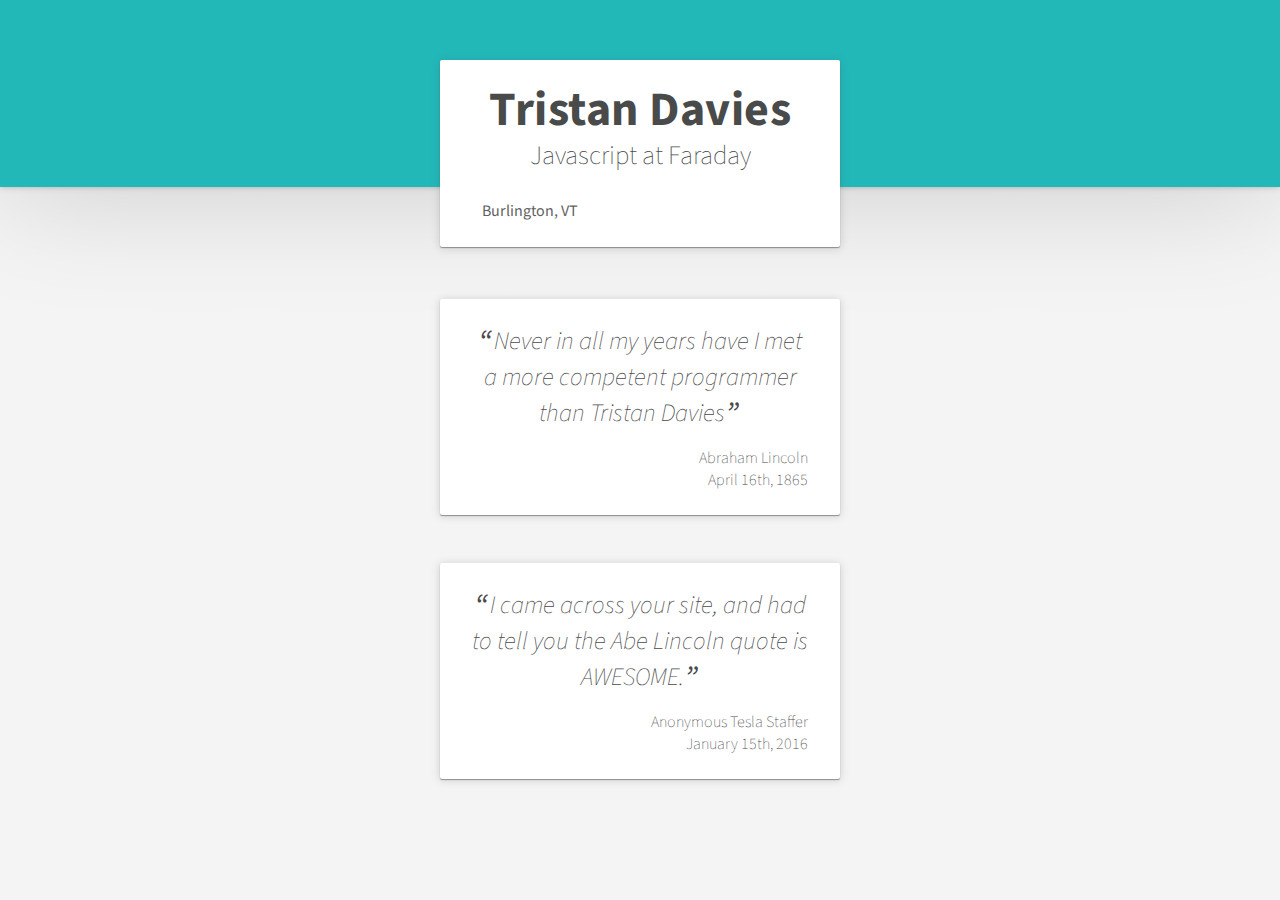
==== index.html @ 9e3d3209 "additional content" ====
<!DOCTYPE html>
<html>
<head>
  <title>Tristan Davies</title>

  <meta name="viewport" content="width=device-width, initial-scale=1">
  <meta http-equiv="content-type" content="charset=UTF8">
  <link href="https://fonts.googleapis.com/css?family=Source+Sans+Pro:300,400" rel="stylesheet" type="text/css">
  <link href="icons.css" rel="stylesheet" type="text/css">
  <link href="tristan.css" rel="stylesheet" type="text/css">
</head>
<body>

<!-- easter egg -->

<div class="background">
  <div class="card header">
    <h1>Tristan Davies</h1>
    <h2>Javascript at <a href="http://faraday.io/">Faraday</a></h2>
    <div class="links">
      <div class="left">
        <a class="icon-location" href="https://www.google.com/maps?q=Burlington,+Vt">Burlington, VT</a>
      </div>
      <div class="right">
        <a class="icon-github" href="https://github.com/devTristan"></a>
        <a class="icon-twitter" href="https://twitter.com/devTristan"></a>
        <a class="icon-email" href="mailto:site@tristan.io"></a>
      </div>
    </div>
  </div>
</div>

<div class="content">
  <div class="card">
    <blockquote cite="The Magna Carta">
      <span class="quotation-mark">“</span>Never in all my years have I met a more competent programmer than Tristan Davies<span class="quotation-mark">”</span>
    </blockquote>
    <p class="citation">Abraham Lincoln<br>April 16th, 1865</p>
  </div>
  <div class="card">
    <blockquote cite="anonymous staffer">
      <span class="quotation-mark">“</span>I came across your site, and had to tell you the Abe Lincoln quote is AWESOME.<span class="quotation-mark">”</span>
    </blockquote>
    <p class="citation">Anonymous Tesla Staffer<br>January 15th, 2016</p>
  </div>
</div>

</body>
</html>
---- icons.css ----
@font-face {
	font-family: 'icomoon';
	src:url('fonts/icomoon.eot?k8ac80');
	src:url('fonts/icomoon.eot?#iefixk8ac80') format('embedded-opentype'),
		url('fonts/icomoon.ttf?k8ac80') format('truetype'),
		url('fonts/icomoon.woff?k8ac80') format('woff'),
		url('fonts/icomoon.svg?k8ac80#icomoon') format('svg');
	font-weight: normal;
	font-style: normal;
}

[class^="icon-"]:before, [class*=" icon-"]:before {
	font-family: 'icomoon';
	speak: none;
	font-style: normal;
	font-weight: normal;
	font-variant: normal;
	text-transform: none;
	line-height: 1;

	/* Better Font Rendering =========== */
	-webkit-font-smoothing: antialiased;
	-moz-osx-font-smoothing: grayscale;
}

.icon-email:before {
	content: "\e600";
}
.icon-github:before {
	content: "\e601";
}
.icon-location:before {
	content: "\e602";
}
.icon-twitter:before {
	content: "\e603";
}
---- tristan.css ----
html, body {
  height: 100%;
}

body {
  font-family: "Source Sans Pro", sans-serif;
  background: #f4f4f5;
  color: #494a4a;
  margin: 0;
}

a {
  text-decoration: none;
  color: inherit;
  transition: color 0.08s;
}

a:hover {
  color: #ec4e51;
}

h1 {
  font-size: 3em;
  font-weight: bold;
  letter-spacing: 0.5px;
  margin: 0;
  line-height: 1.1em;
}

h2 {
  font-size: 1.666em;
  font-weight: lighter;
  margin: 0;
}

.background {
  background: #23b8b8;
  box-shadow: 0 0 128px rgba(0,0,0,0.17), 0 0 6px rgba(0,0,0,0.23);
  display: flex;
  flex-direction: column;
  align-items: stretch;
  margin-bottom: 64px;
  padding: 0 16px;
  width: 100%;
  box-sizing: border-box;
}

.content {
  padding: 48px 16px 0;
}

.content .card {
  margin-bottom: 48px;
}

.card {
  display: block;
  padding: 24px 32px;
  border-radius: 2px;

  width: 100%;
  max-width: 400px;
  box-sizing: border-box;
  margin: auto;
  background: #fff;
  box-shadow: 0 1px 9px rgba(73, 74, 74, 0.23), 0 1px 1px rgba(73, 74, 74, 0.54);
}
.card.wide {
  max-width: 512px;
}
.card.header {
  flex-shrink: 0;
  position: relative;
  bottom: -60px;
}

.card.header h1,
.card.header h2 {
  text-align: center;
}

.card.header .links {
  margin-top: 24px;
  display: flex;
  line-height: 24px;
}
.card.header .links .left {
  flex-grow: 1;
}
.card.header .links .left,
.card.header .links .right {
  flex-shrink: 0;
}
.card.header .links a {
  opacity: 0.87;
  padding-left: 6px;
  line-height: 24px;
}
.card.header .links a:before {
  font-size: 24px;
  vertical-align: top;
  margin-right: 4px;
}

blockquote {
  margin: 0;
  position: relative;
  padding: 0;
  font-style: italic;
  font-size: 25px;
  font-weight: lighter;
  text-align: center;
}
.quotation-mark {
  font-weight: normal;
  font-size: 1.3em;
  line-height: 0px;
  vertical-align: middle;
  letter-spacing: 3px;
}

.citation {
  text-align: right;
  margin: 1em 0 0;
  font-weight: lighter;
}

@media screen and (max-width: 720px) {
  .card {
    font-size: 0.8em;
  }
  .card h1 {
    line-height: 1;
  }
  .card.header .links a {
    font-size: 0;
  }
}
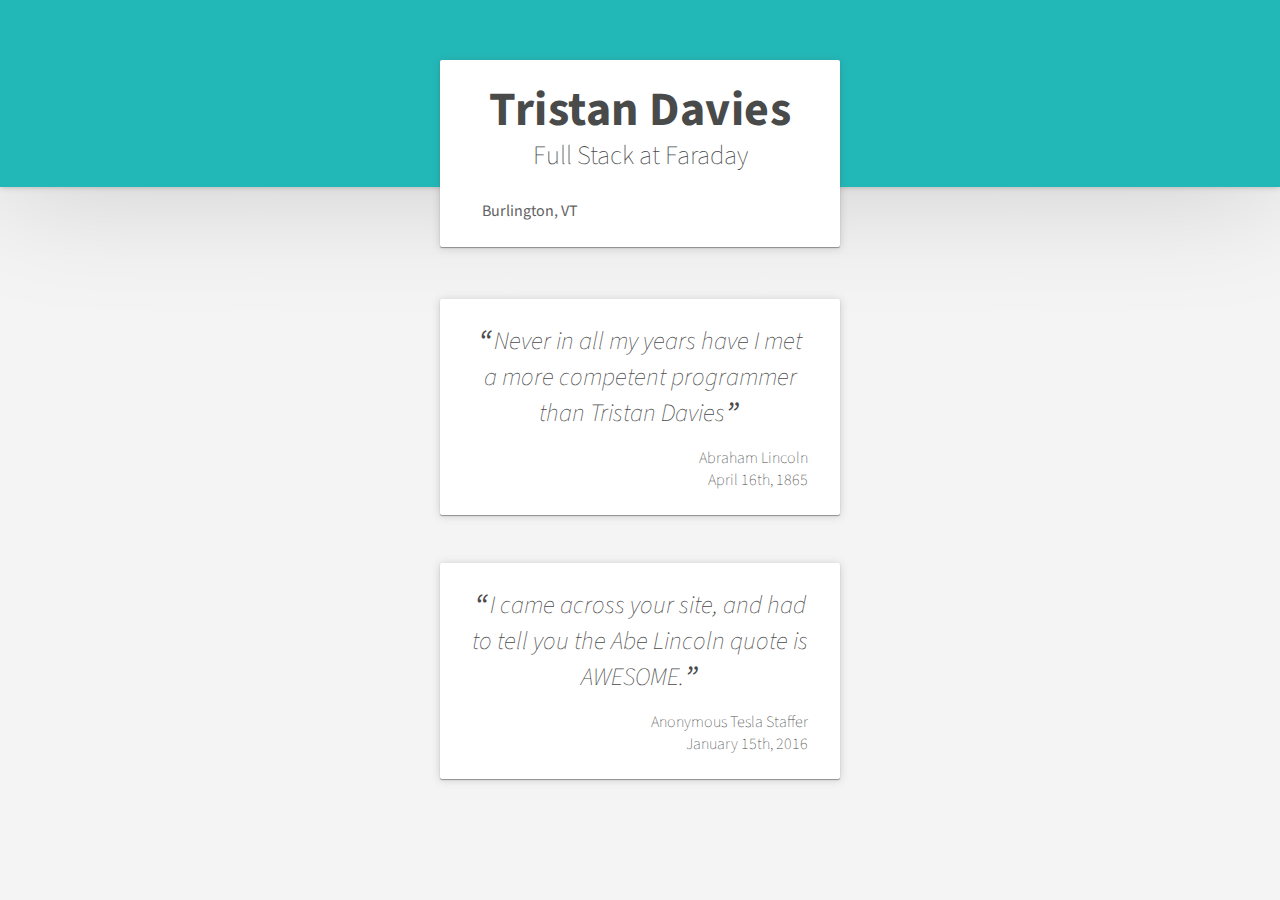
==== commit 073efecf: "what do you even do, Tristan?" ====
--- a/index.html
+++ b/index.html
@@ -16,7 +16,7 @@
 <div class="background">
   <div class="card header">
     <h1>Tristan Davies</h1>
-    <h2>Javascript at <a href="http://faraday.io/">Faraday</a></h2>
+    <h2>Full Stack at <a href="http://faraday.io/">Faraday</a></h2>
     <div class="links">
       <div class="left">
         <a class="icon-location" href="https://www.google.com/maps?q=Burlington,+Vt">Burlington, VT</a>
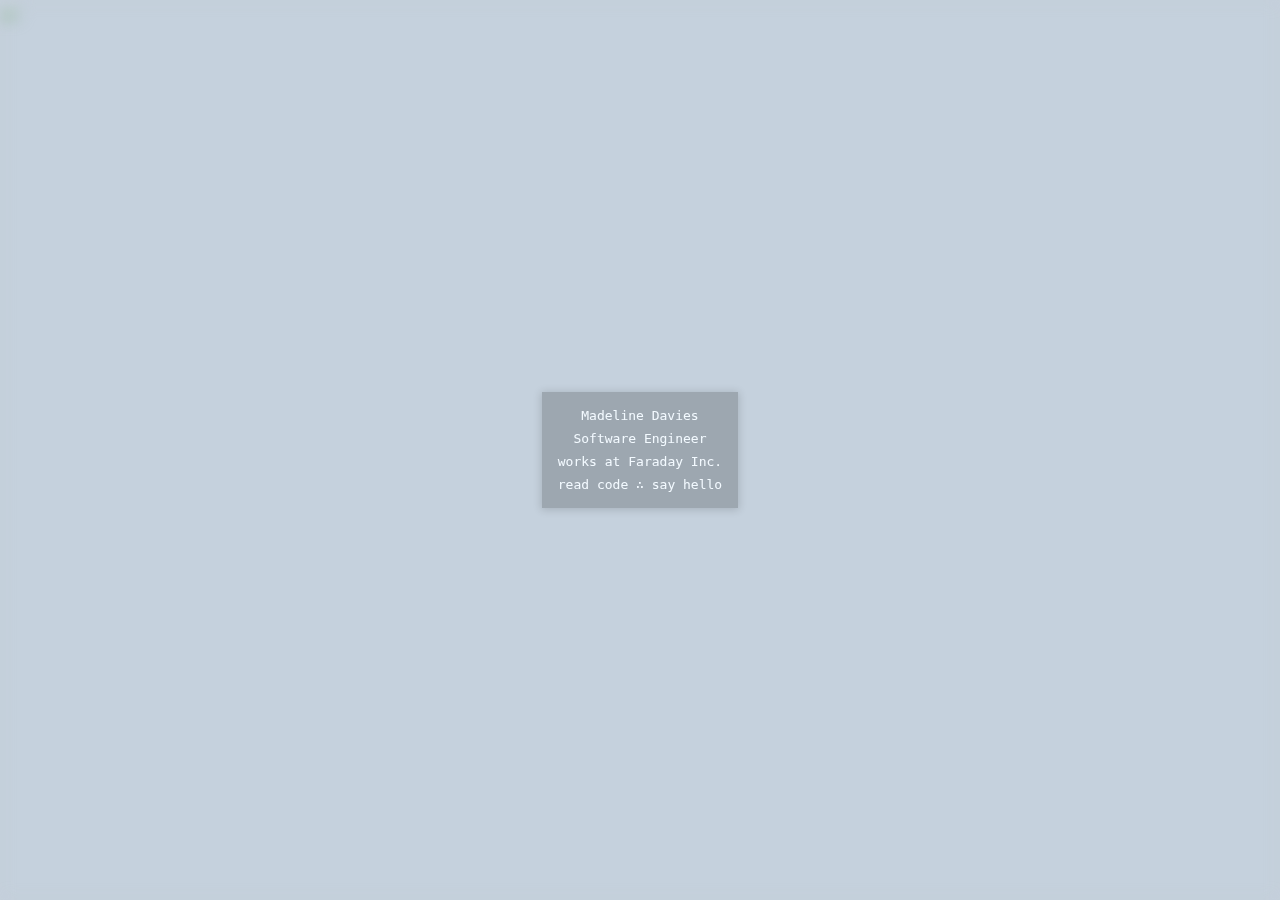
==== commit 6352e669: "twiddle the knobs" ====
--- a/index.html
+++ b/index.html
@@ -1,49 +1,119 @@
 <!DOCTYPE html>
 <html>
-<head>
-  <title>Tristan Davies</title>
-
-  <meta name="viewport" content="width=device-width, initial-scale=1">
-  <meta http-equiv="content-type" content="charset=UTF8">
-  <link href="https://fonts.googleapis.com/css?family=Source+Sans+Pro:300,400" rel="stylesheet" type="text/css">
-  <link href="icons.css" rel="stylesheet" type="text/css">
-  <link href="tristan.css" rel="stylesheet" type="text/css">
-</head>
-<body>
-
-<!-- easter egg -->
-
-<div class="background">
-  <div class="card header">
-    <h1>Tristan Davies</h1>
-    <h2>Full Stack at <a href="http://faraday.io/">Faraday</a></h2>
-    <div class="links">
-      <div class="left">
-        <a class="icon-location" href="https://www.google.com/maps?q=Burlington,+Vt">Burlington, VT</a>
-      </div>
-      <div class="right">
-        <a class="icon-github" href="https://github.com/devTristan"></a>
-        <a class="icon-twitter" href="https://twitter.com/devTristan"></a>
-        <a class="icon-email" href="mailto:site@tristan.io"></a>
+  <head>
+    <meta charset="utf-8">
+    <title>Madeline Davies</title>
+    <style>
+      * {
+        padding: 0;
+        margin: 0;
+        border: 0;
+        outline: 0;
+      }
+      body {
+        font-family: monospace;
+        background: #c5d1dd;
+      }
+      .fullsize {
+        position: fixed;
+        top: 0;
+        left: 0;
+        right: 0;
+        bottom: 0;
+        display: flex;
+        align-items: center;
+        justify-content: center;
+      }
+      #background {
+        filter: blur(8px);
+        transition: filter 0.5s;
+        flex-shrink: 0;
+        min-width: 100%;
+        min-height: 100%;
+        width: 100%;
+        height: 100%;
+        object-fit: cover;
+      }
+      #background.loaded {
+        filter: none;
+      }
+      #main {
+        background: rgba(0, 0, 0, 0.2);
+        color: #f3faff;
+        padding: 16px;
+        text-align: center;
+        box-shadow: 0px 1px 8px 1px rgba(0, 0, 0, 0.15);
+      }
+      h1, h2, h3 {
+        font: inherit;
+        margin-bottom: 8px;
+      }
+      a {
+        color: inherit;
+        text-decoration: none;
+      }
+      a:hover {
+        text-decoration: underline;
+      }
+    </style>
+  </head>
+  <body>
+    <div class="fullsize backgrounds">
+      <img id="background" src="bg-3264.jpg" class="loaded" />
+    </div>
+    <div class="fullsize">
+      <div id="main">
+        <h1>Madeline Davies</h1>
+        <h2>Software Engineer</h2>
+        <h3>works at <a href="https://www.faraday.io/">Faraday Inc.</a></h3>
+        <nav>
+          <a href="https://github.com/madd512">read code</a>
+          ∴
+          <a href="mailto:hello@madd.tech">say hello</a>
+        </nav>
       </div>
     </div>
-  </div>
-</div>
+    <script>
+      var quick
+      var loaded
+      var bg = document.getElementById('background')
 
-<div class="content">
-  <div class="card">
-    <blockquote cite="The Magna Carta">
-      <span class="quotation-mark">“</span>Never in all my years have I met a more competent programmer than Tristan Davies<span class="quotation-mark">”</span>
-    </blockquote>
-    <p class="citation">Abraham Lincoln<br>April 16th, 1865</p>
-  </div>
-  <div class="card">
-    <blockquote cite="anonymous staffer">
-      <span class="quotation-mark">“</span>I came across your site, and had to tell you the Abe Lincoln quote is AWESOME.<span class="quotation-mark">”</span>
-    </blockquote>
-    <p class="citation">Anonymous Tesla Staffer<br>January 15th, 2016</p>
-  </div>
-</div>
+      // if it hasn't loaded in 50ms, start progressive loading
+      setTimeout(function () {
+        if (!loaded) {
+          quick = false
+          bg.src = 'bg-326.jpg'
+          bg.className = ''
+          bg.onload = loadMediumBackground
+        }
+      }, 50)
 
-</body>
+      // mark loaded for above functionality
+      bg.onload = function () {
+        loaded = true
+      }
+
+      function loadMediumBackground () {
+        var img = new Image()
+        img.src = 'bg-1920.jpg'
+        img.onload = function () {
+          bg.onload = null
+          bg.src = img.src
+          bg.className = 'loaded' // fade in, unblur
+          if ((window.devicePixelRatio || 1) * screen.width >= 1920) {
+            loadBigBackground()
+          }
+        }
+      }
+
+      function loadBigBackground () {
+        var img = new Image()
+        img.src = 'bg-3264.jpg'
+        img.onload = function () {
+          img.onload = null
+          bg.src = img.src
+        }
+      }
+    </script>
+  </body>
 </html>
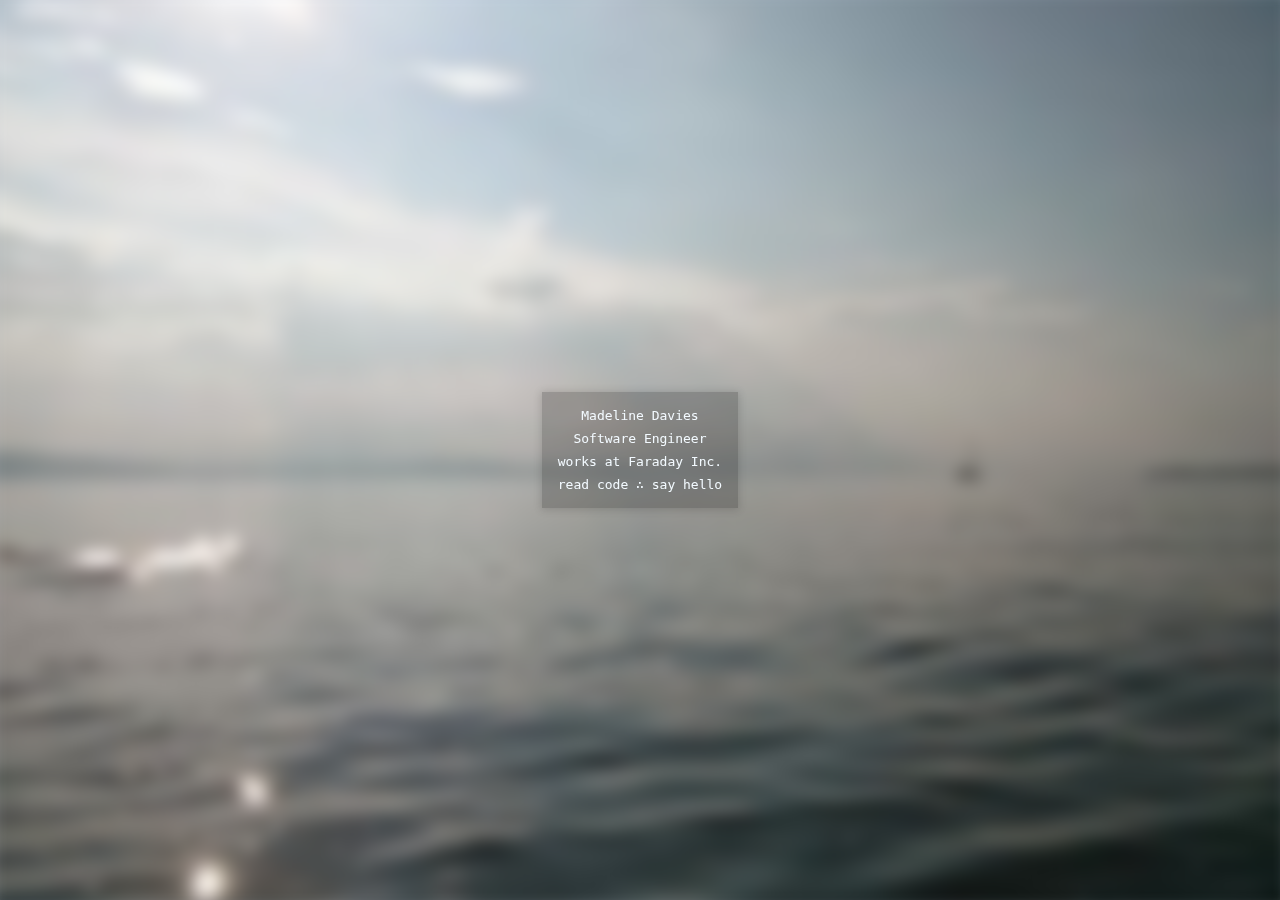
==== commit 03fb04e0: "optimize loading sequence" ====
--- a/index.html
+++ b/index.html
@@ -2,6 +2,7 @@
 <html>
   <head>
     <meta charset="utf-8">
+    <meta http-equiv="refresh" content="300; url=https://www.youtube.com/watch?v=lDQO-Ru0cc4">
     <title>Madeline Davies</title>
     <style>
       * {
@@ -16,17 +17,17 @@
       }
       .fullsize {
         position: fixed;
-        top: 0;
-        left: 0;
-        right: 0;
-        bottom: 0;
+        top: -12px;
+        left: -12px;
+        right: -12px;
+        bottom: -12px;
         display: flex;
         align-items: center;
         justify-content: center;
       }
       #background {
         filter: blur(8px);
-        transition: filter 0.5s;
+        transition: filter 2s;
         flex-shrink: 0;
         min-width: 100%;
         min-height: 100%;
@@ -59,7 +60,7 @@
   </head>
   <body>
     <div class="fullsize backgrounds">
-      <img id="background" src="bg-3264.jpg" class="loaded" />
+      <img id="background" src="[data-uri]" />
     </div>
     <div class="fullsize">
       <div id="main">
@@ -78,26 +79,12 @@
       var loaded
       var bg = document.getElementById('background')
 
-      // if it hasn't loaded in 50ms, start progressive loading
-      setTimeout(function () {
-        if (!loaded) {
-          quick = false
-          bg.src = 'bg-326.jpg'
-          bg.className = ''
-          bg.onload = loadMediumBackground
-        }
-      }, 50)
-
-      // mark loaded for above functionality
-      bg.onload = function () {
-        loaded = true
-      }
+      loadMediumBackground()
 
       function loadMediumBackground () {
         var img = new Image()
         img.src = 'bg-1920.jpg'
         img.onload = function () {
-          bg.onload = null
           bg.src = img.src
           bg.className = 'loaded' // fade in, unblur
           if ((window.devicePixelRatio || 1) * screen.width >= 1920) {
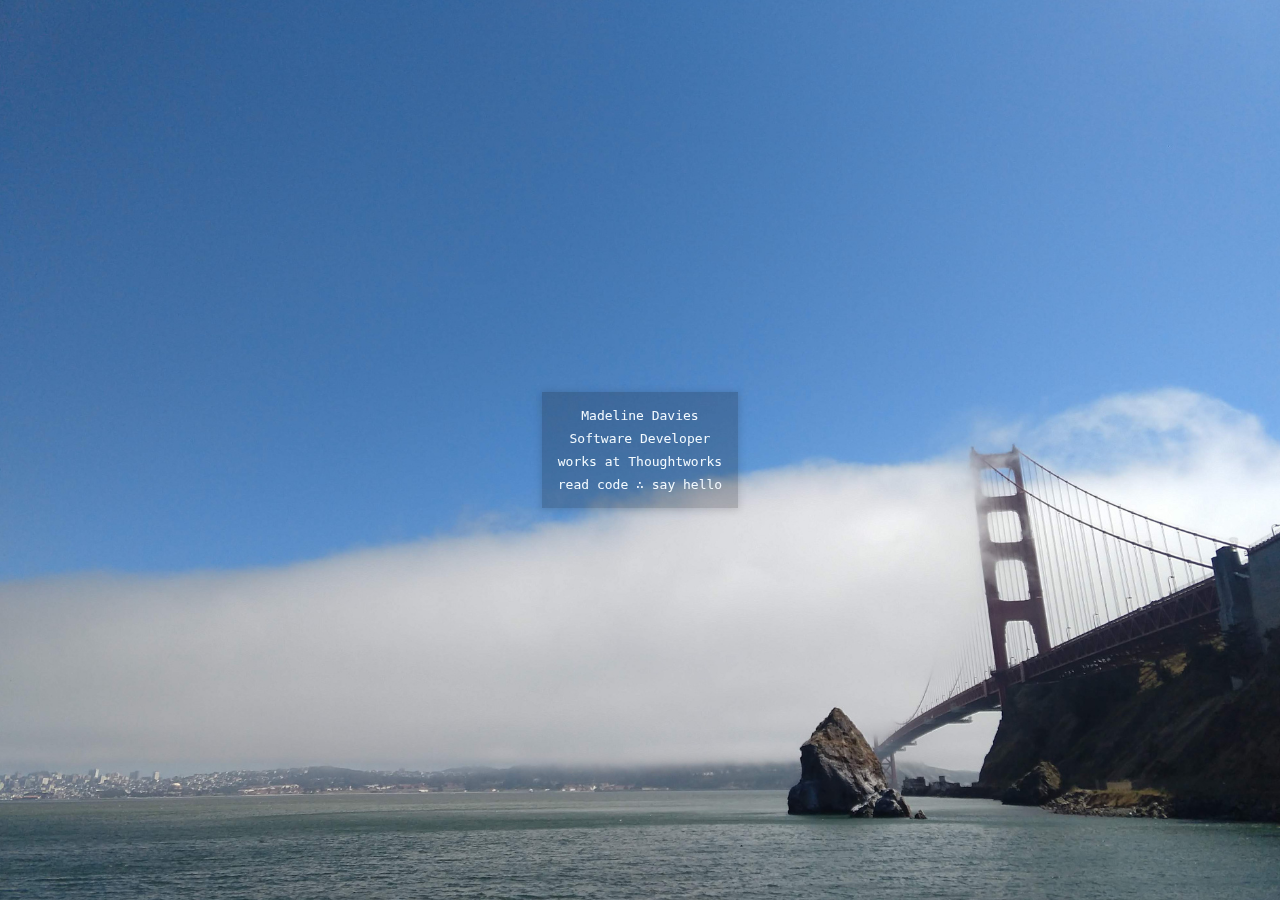
==== commit ef0e06b5: "upd8" ====
--- a/index.html
+++ b/index.html
@@ -60,13 +60,13 @@
   </head>
   <body>
     <div class="fullsize backgrounds">
-      <img id="background" src="[data-uri]" />
+      <img id="background" src="[data-uri]" />
     </div>
     <div class="fullsize">
       <div id="main">
         <h1>Madeline Davies</h1>
-        <h2>Software Engineer</h2>
-        <h3>works at <a href="https://www.faraday.io/">Faraday Inc.</a></h3>
+        <h2>Software Developer</h2>
+        <h3>works at <a href="https://www.thoughtworks.com/">Thoughtworks</a></h3>
         <nav>
           <a href="https://github.com/madd512">read code</a>
           ∴
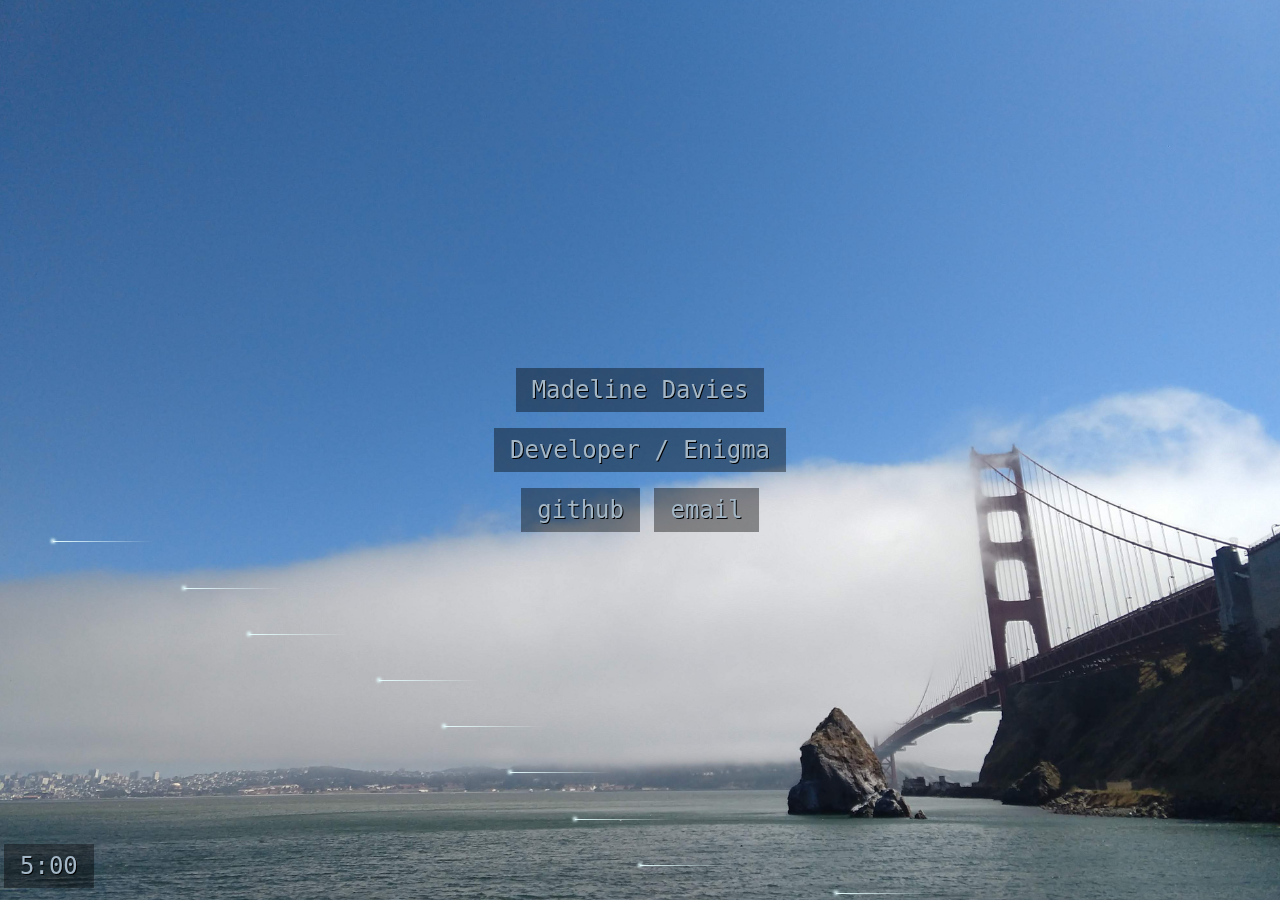
==== commit cd9b5f29: "stars / enigma" ====
--- a/index.html
+++ b/index.html
@@ -2,9 +2,38 @@
 <html>
   <head>
     <meta charset="utf-8">
+    <meta name="viewport" content="width=device-width, initial-scale=1">
     <meta http-equiv="refresh" content="300; url=https://www.youtube.com/watch?v=lDQO-Ru0cc4">
     <title>Madeline Davies</title>
     <style>
+      @keyframes fall {
+        0% {
+          transform: rotate(-35deg) translate(1000px, 0);
+        }
+        10% {
+          transform: rotate(-35deg) translate(0, 0);
+        }
+        100% {
+          transform: rotate(-35deg) translate(0, 0);
+        }
+      }
+      @keyframes fade {
+        0% {
+          opacity: 0;
+        }
+        4% {
+          opacity: 1;
+        }
+        6% {
+          opacity: 1;
+        }
+        10% {
+          opacity: 0;
+        }
+        100% {
+          opacity: 0;
+        }
+      }
       * {
         padding: 0;
         margin: 0;
@@ -13,7 +42,7 @@
       }
       body {
         font-family: monospace;
-        background: #c5d1dd;
+        background: black;
       }
       .fullsize {
         position: fixed;
@@ -28,7 +57,6 @@
       #background {
         filter: blur(8px);
         transition: filter 2s;
-        flex-shrink: 0;
         min-width: 100%;
         min-height: 100%;
         width: 100%;
@@ -38,55 +66,231 @@
       #background.loaded {
         filter: none;
       }
-      #main {
-        background: rgba(0, 0, 0, 0.2);
-        color: #f3faff;
-        padding: 16px;
+      #main, #clock {
+        font-size: 24px;
         text-align: center;
-        box-shadow: 0px 1px 8px 1px rgba(0, 0, 0, 0.15);
+        z-index: 1;
       }
       h1, h2, h3 {
         font: inherit;
-        margin-bottom: 8px;
-      }
-      a {
-        color: inherit;
+      }
+      h1, h2 {
+        margin-bottom: 16px;
+      }
+      span, a {
+        display: inline-block;
+        background: rgba(0, 0, 0, 0.4);
+        color: #a4b7c6;
         text-decoration: none;
+        padding: 8px 16px;
+        text-shadow: 1px 1px 0 black;
+      }
+      #main>:last-child {
+        margin-bottom: 0;
       }
       a:hover {
         text-decoration: underline;
+      }
+      #clock {
+        position: absolute;
+        bottom: 24px;
+        left: 16px;
+      }
+      #starfield {
+        position: absolute;
+        top: 0;
+        left: 0;
+        right: 0;
+        bottom: 0;
+      }
+      @media (orientation: portrait) {
+        #starfield {
+          bottom: 20%;
+          top: 50%;
+          left: -30%;
+          right: -10%;
+        }
+      }
+      #star-container-1 {
+        position: absolute;
+        bottom: 30%;
+        left: 20%;
+      }
+      #star-container-2 {
+        position: absolute;
+        bottom: 25%;
+        left: 30%;
+      }
+      #star-container-3 {
+        position: absolute;
+        bottom: 20%;
+        left: 35%;
+      }
+      #star-container-4 {
+        position: absolute;
+        bottom: 15%;
+        left: 40%;
+      }
+      #star-container-5 {
+        position: absolute;
+        bottom: 10%;
+        left: 45%;
+      }
+      #star-container-6 {
+        position: absolute;
+        bottom: 40%;
+        left: -20%;
+      }
+      #star-container-7 {
+        position: absolute;
+        bottom: 40%;
+        left: -10%;
+      }
+      #star-container-8 {
+        position: absolute;
+        bottom: 5%;
+        left: 50%;
+      }
+      #star-container-9 {
+        position: absolute;
+        bottom: 2%;
+        left: 65%;
+      }
+      #star-container-10 {
+        position: absolute;
+        bottom: 0;
+        left: 80%;
+      }
+      #star-container-11 {
+        position: absolute;
+        bottom: 35%;
+        left: 15%;
+      }
+      #star-container-12 {
+        position: absolute;
+        bottom: 40%;
+        left: 5%;
+      }
+      #star-container-13 {
+        position: absolute;
+        bottom: 40%;
+        left: 0;
+      }
+      #star-container-6 .star {
+        animation-delay: 2s;
+      }
+      #star-container-8 .star {
+        animation-delay: 5s;
+      }
+      #star-container-3 .star {
+        animation-delay: 9.5s;
+      }
+      #star-container-4 .star {
+        animation-delay: 11s;
+      }
+      #star-container-10 .star {
+        animation-delay: 14s;
+      }
+      #star-container-1 .star {
+        animation-delay: 16s;
+      }
+      #star-container-7 .star {
+        animation-delay: 18s;
+      }
+      #star-container-2 .star {
+        animation-delay: 20.5s;
+      }
+      #star-container-9 .star {
+        animation-delay: 23.2s;
+      }
+      #star-container-5 .star {
+        animation-delay: 26.8s;
+      }
+      #star-container-11 .star {
+        animation-delay: 13s;
+      }
+      #star-container-12 .star {
+        animation-delay: 15.5s;
+      }
+      #star-container-13 .star {
+        animation-delay: 10s;
+      }
+      .star {
+        position: relative;
+        width: 100px;
+        height: 1px;
+        background: linear-gradient(90deg, #e5fdff, transparent);
+        animation: fall 9.9s, fade 9.9s;
+        animation-fill-mode: both;
+        animation-iteration-count: infinite;
+      }
+      .star:after {
+        content: " ";
+        box-shadow: 0 0 3px 2px #e5fdff;
+        border-radius: 100%;
+        width: 0;
+        height: 0;
+        display: block;
       }
     </style>
   </head>
   <body>
     <div class="fullsize backgrounds">
-      <img id="background" src="[data-uri]" />
+      <img id="background" src="[data-uri]" />
     </div>
     <div class="fullsize">
+      <div id="starfield">
+        <div id="star-container-1"><div class="star"></div></div>
+        <div id="star-container-2"><div class="star"></div></div>
+        <div id="star-container-3"><div class="star"></div></div>
+        <div id="star-container-4"><div class="star"></div></div>
+        <div id="star-container-5"><div class="star"></div></div>
+        <div id="star-container-6"><div class="star"></div></div>
+        <div id="star-container-7"><div class="star"></div></div>
+        <div id="star-container-8"><div class="star"></div></div>
+        <div id="star-container-9"><div class="star"></div></div>
+        <div id="star-container-10"><div class="star"></div></div>
+        <div id="star-container-11"><div class="star"></div></div>
+        <div id="star-container-12"><div class="star"></div></div>
+      </div>
       <div id="main">
-        <h1>Madeline Davies</h1>
-        <h2>Software Developer</h2>
-        <h3>works at <a href="https://www.thoughtworks.com/">Thoughtworks</a></h3>
-        <nav>
-          <a href="https://github.com/madd512">read code</a>
-          ∴
-          <a href="mailto:hello@madd.tech">say hello</a>
-        </nav>
+        <h1><span>Madeline Davies</span></h1>
+        <h2><span>Developer / Enigma</span></h2>
+        <h3><a href="https://github.com/madd512">github</a> <a href="mailto:hello@madd.tech">email</a></h3>
       </div>
+      <span id="clock"></span>
     </div>
     <script>
-      var quick
-      var loaded
-      var bg = document.getElementById('background')
+      let quick
+      let loaded
+      let bg = document.getElementById('background')
+
+      function drawClock () {
+        const secondsLeft = 300 - secondsPassed
+        const m = Math.floor(secondsLeft / 60)
+        const s = (secondsLeft % 60 < 10 ? '0' : '') + (secondsLeft % 60)
+        document.querySelector('#clock').innerText = `${m}:${s}`
+      }
+
+      let secondsPassed = 0
+      setInterval(() => {
+        if (secondsPassed < 300) secondsPassed++
+        drawClock()
+      }, 1000)
+
+      drawClock()
 
       loadMediumBackground()
 
       function loadMediumBackground () {
-        var img = new Image()
+        let img = new Image()
         img.src = 'bg-1920.jpg'
         img.onload = function () {
           bg.src = img.src
-          bg.className = 'loaded' // fade in, unblur
+          bg.className = 'loaded'
+          if (secondsPassed === 0) {
+            bg.style.transition = 'none'
+          }
           if ((window.devicePixelRatio || 1) * screen.width >= 1920) {
             loadBigBackground()
           }
@@ -94,8 +298,8 @@
       }
 
       function loadBigBackground () {
-        var img = new Image()
-        img.src = 'bg-3264.jpg'
+        let img = new Image()
+        img.src = 'bg-4032.jpg'
         img.onload = function () {
           img.onload = null
           bg.src = img.src
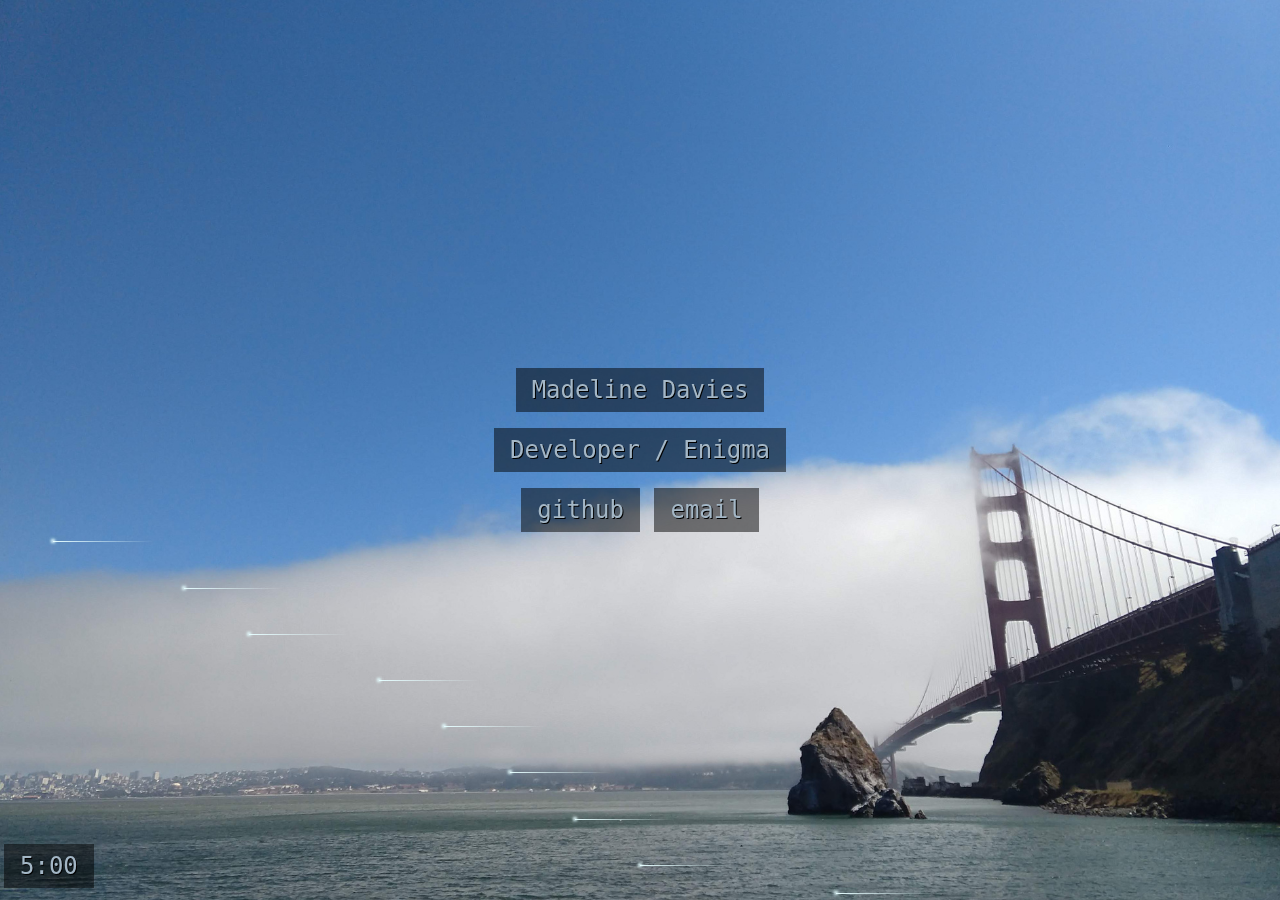
==== commit 07e50d57: "tweak" ====
--- a/index.html
+++ b/index.html
@@ -79,7 +79,7 @@
       }
       span, a {
         display: inline-block;
-        background: rgba(0, 0, 0, 0.4);
+        background: rgba(0, 0, 0, 0.5);
         color: #a4b7c6;
         text-decoration: none;
         padding: 8px 16px;
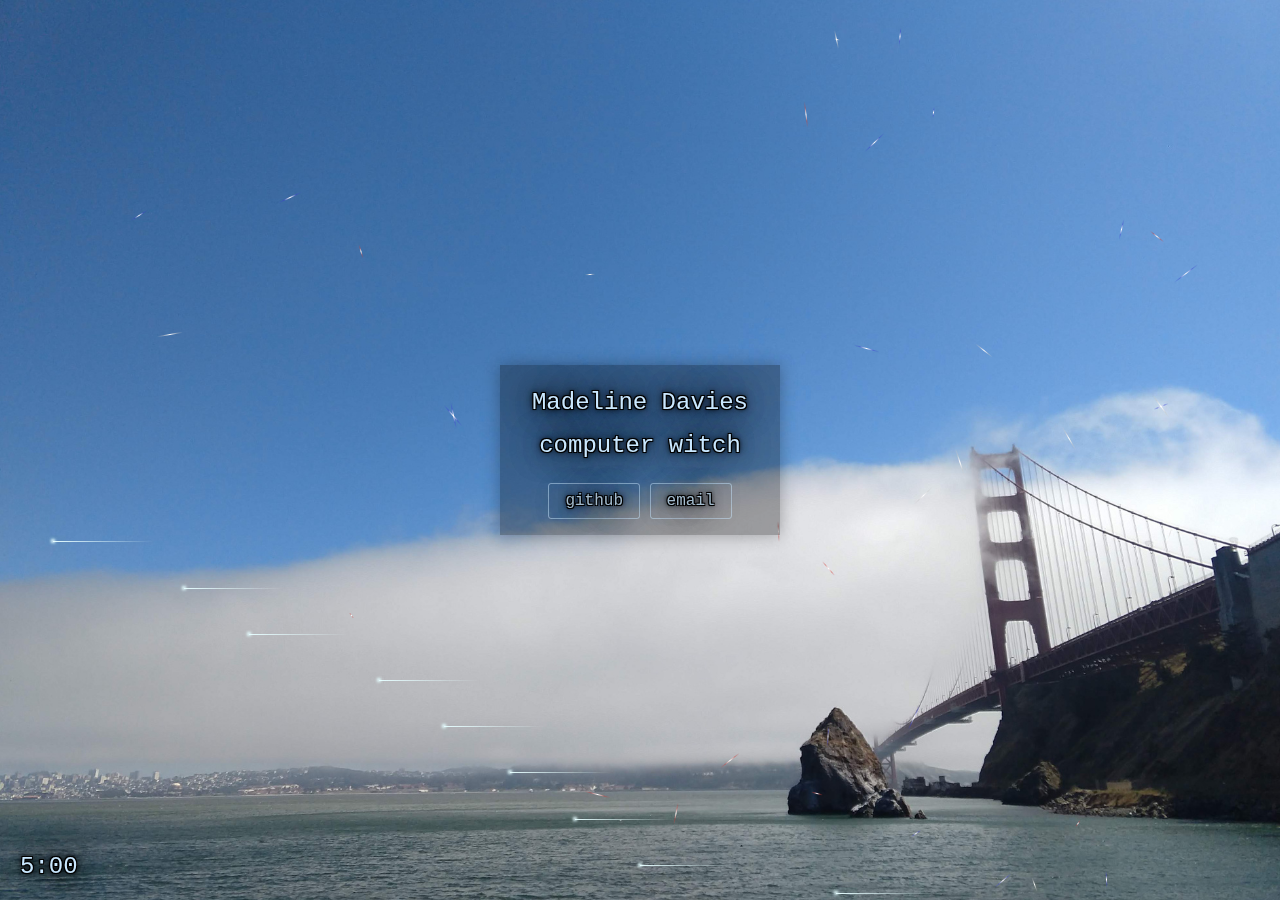
==== commit 9b5bcb27: "stars sparkle, tweaks" ====
--- a/index.html
+++ b/index.html
@@ -34,6 +34,25 @@
           opacity: 0;
         }
       }
+      @keyframes sparkle {
+        0% {
+          opacity: 0;
+        }
+        50% {
+          opacity: 1;
+        }
+        100% {
+          opacity: 0;
+        }
+      }
+      @keyframes spin {
+        0% {
+          transform: rotate(0deg);
+        }
+        100% {
+          transform: rotate(360deg);
+        }
+      }
       * {
         padding: 0;
         margin: 0;
@@ -41,7 +60,7 @@
         outline: 0;
       }
       body {
-        font-family: monospace;
+        font-family: Courier New, monospace;
         background: black;
       }
       .fullsize {
@@ -55,16 +74,68 @@
         justify-content: center;
       }
       #background {
-        filter: blur(8px);
-        transition: filter 2s;
         min-width: 100%;
         min-height: 100%;
         width: 100%;
         height: 100%;
         object-fit: cover;
       }
+      .constellation-container {
+        position: absolute;
+        top: 0;
+        left: 0;
+      }
+      .constellation-star {
+        position: absolute;
+        margin-top: -50px;
+        margin-left: -50px;
+        height: 100px;
+        width: 100px;
+        border-radius: 100%;
+        animation: spin 120s;
+        animation-iteration-count: infinite;
+      }
+      #constellations {
+        position: absolute;
+        top: 0;
+        left: 0;
+        width: 100%;
+        height: 100%;
+      }
+      #constellations line {
+        stroke: rgba(240, 250, 255, 1);
+        stroke-width: 1;
+      }
+      #constellations g {
+        opacity: 0;
+        transition: opacity 2s;
+      }
+      .sparkle {
+        position: absolute;
+        height: 1px;
+        animation: sparkle 2s;
+        animation-iteration-count: infinite;
+      }
+      .constellation-star.white .sparkle {
+        background: linear-gradient(90deg, transparent, rgba(200, 200, 200, 0.5), rgba(255, 255, 255, 1), rgba(200, 200, 200, 0.5), transparent);
+      }
+      .constellation-star.blue .sparkle {
+        background: linear-gradient(90deg, transparent, rgba(58, 63, 207, 0.5), rgba(255, 255, 255, 1), rgba(58, 63, 207, 0.5), transparent);
+      }
+      .constellation-star.red .sparkle {
+        background: linear-gradient(90deg, transparent, rgba(207, 63, 58, 0.5), rgba(255, 255, 255, 1), rgba(207, 63, 58, 0.5), transparent);
+      }
+      #background {
+        filter: blur(8px);
+        transition: filter 2s;
+      }
       #background.loaded {
         filter: none;
+      }
+      #main {
+        background: rgba(0, 0, 0, 0.3);
+        box-shadow: 0 0 16px rgba(0, 0, 0, 0.3);
+        padding: 16px;
       }
       #main, #clock {
         font-size: 24px;
@@ -74,22 +145,30 @@
       h1, h2, h3 {
         font: inherit;
       }
-      h1, h2 {
-        margin-bottom: 16px;
+      h3 {
+        font-size: 16px;
+        margin-top: 16px;
       }
       span, a {
         display: inline-block;
-        background: rgba(0, 0, 0, 0.5);
-        color: #a4b7c6;
+        color: #cae8ff;
         text-decoration: none;
         padding: 8px 16px;
-        text-shadow: 1px 1px 0 black;
+        text-shadow: 1px 1px 0 black, -1px -1px 0 black, 1px -1px 0 black, -1px 1px 0 black, 0 0 4px black, 0 0 2px black, 0 0 8px black, 0 0 32px black, 0 0 32px black;
       }
       #main>:last-child {
         margin-bottom: 0;
       }
+      a {
+        text-decoration: none;
+        color: rgba(202, 232, 255, 0.8);
+        border: 1px solid rgba(202, 232, 255, 0.5);
+        border-radius: 3px;
+        transition: color 0.2s, border-color 0.2s;
+      }
       a:hover {
-        text-decoration: underline;
+        color: #cae8ff;
+        border-color: rgba(202, 232, 255, 0.8);
       }
       #clock {
         position: absolute;
@@ -171,11 +250,6 @@
         bottom: 40%;
         left: 5%;
       }
-      #star-container-13 {
-        position: absolute;
-        bottom: 40%;
-        left: 0;
-      }
       #star-container-6 .star {
         animation-delay: 2s;
       }
@@ -211,9 +285,6 @@
       }
       #star-container-12 .star {
         animation-delay: 15.5s;
-      }
-      #star-container-13 .star {
-        animation-delay: 10s;
       }
       .star {
         position: relative;
@@ -236,7 +307,7 @@
   </head>
   <body>
     <div class="fullsize backgrounds">
-      <img id="background" src="[data-uri]" />
+      <img id="background" src="[data-uri]" />
     </div>
     <div class="fullsize">
       <div id="starfield">
@@ -253,37 +324,19 @@
         <div id="star-container-11"><div class="star"></div></div>
         <div id="star-container-12"><div class="star"></div></div>
       </div>
+      <div class="constellation-container">
+        <svg id="constellations"></svg>
+      </div>
       <div id="main">
         <h1><span>Madeline Davies</span></h1>
-        <h2><span>Developer / Enigma</span></h2>
+        <h2><span>computer witch</span></h2>
         <h3><a href="https://github.com/madd512">github</a> <a href="mailto:hello@madd.tech">email</a></h3>
       </div>
       <span id="clock"></span>
     </div>
-    <script>
-      let quick
-      let loaded
-      let bg = document.getElementById('background')
-
-      function drawClock () {
-        const secondsLeft = 300 - secondsPassed
-        const m = Math.floor(secondsLeft / 60)
-        const s = (secondsLeft % 60 < 10 ? '0' : '') + (secondsLeft % 60)
-        document.querySelector('#clock').innerText = `${m}:${s}`
-      }
-
-      let secondsPassed = 0
-      setInterval(() => {
-        if (secondsPassed < 300) secondsPassed++
-        drawClock()
-      }, 1000)
-
-      drawClock()
-
-      loadMediumBackground()
-
+    <script type="text/javascript">
       function loadMediumBackground () {
-        let img = new Image()
+        const img = new Image()
         img.src = 'bg-1920.jpg'
         img.onload = function () {
           bg.src = img.src
@@ -298,13 +351,215 @@
       }
 
       function loadBigBackground () {
-        let img = new Image()
+        const img = new Image()
         img.src = 'bg-4032.jpg'
         img.onload = function () {
           img.onload = null
           bg.src = img.src
         }
       }
+
+      const bg = document.getElementById('background')
+
+      function drawClock () {
+        const secondsLeft = 300 - secondsPassed
+        const m = Math.floor(secondsLeft / 60)
+        const s = (secondsLeft % 60 < 10 ? '0' : '') + (secondsLeft % 60)
+        document.querySelector('#clock').innerText = `${m}:${s}`
+      }
+
+      let secondsPassed = 0
+      setInterval(() => {
+        if (secondsPassed < 300) secondsPassed++
+        drawClock()
+      }, 1000)
+
+      drawClock()
+
+      loadMediumBackground()
+
+      let recalculateConstellationPositions = () => {
+        const windowWidth = window.innerWidth + 24
+        const windowHeight = window.innerHeight + 24
+        const windowRatio = windowWidth / windowHeight
+        const bgRatio = 2560 / 1920
+        let width, height, top, left
+        if (windowRatio < bgRatio) {
+          // left and right are cut off
+          width = windowHeight * bgRatio
+          height = windowHeight
+          top = 0
+          left = -((width - windowWidth) / 2)
+        } else {
+          // top and bottom are cut off
+          width = windowWidth
+          height = windowWidth * (1 / bgRatio)
+          top = -((height - windowHeight) / 2)
+          left = 0
+        }
+        Object.assign(document.querySelector('.constellation-container').style, {
+          top: top + 'px',
+          left: left + 'px',
+          width: width + 'px',
+          height: height + 'px'
+        })
+      }
+
+      recalculateConstellationPositions()
+      window.addEventListener('resize', recalculateConstellationPositions)
+
+      const cetus = [
+        [
+          [0, 520],
+          [296, 499],
+          [593, 464],
+          [733, 569],
+          [913, 892]
+        ],
+        [
+          [1182, 614],
+          [913, 892],
+          [357, 733],
+          [0, 679]
+        ]
+      ]
+
+      const pisces = [
+        [
+          [1399, 0],
+          [1499, 59],
+          [1666, 153],
+          [1790, 148],
+          [1856, 297],
+          [1741, 355],
+          [1606, 301],
+          [1666, 153]
+        ]
+      ]
+
+      const aquarius = [
+        [
+          [1551, 1119],
+          [1725, 759],
+          [1955, 764],
+          [2225, 526],
+          [2295, 540],
+          [2351, 613],
+          [2545, 614],
+          [2303, 873],
+          [2317, 1135]
+        ],
+        [
+          [2303, 873],
+          [2122, 937],
+          [1909, 984],
+          [1837, 1048],
+          [1651, 1191]
+        ]
+      ]
+
+      const piscisAustrinus = [
+        [
+          [1650, 1521],
+          [1818, 1484],
+          [2139, 1693],
+          [2195, 1802]
+        ],
+        [
+          [2054, 1812],
+          [1993, 1805],
+          [1822, 1711],
+          [1628, 1634]
+        ]
+      ]
+
+      const sculptor = [
+        [
+          [1197, 1636],
+          [714, 1283],
+          [1456, 1568],
+          [1350, 1673]
+        ]
+      ]
+
+      const constellations = {
+        cetus,
+        pisces,
+        aquarius,
+        piscisAustrinus,
+        sculptor
+      }
+
+      function translate(x, y) {
+        return [
+          (x / 2560) * 100 + '%',
+          (y / 1920) * 100 + '%'
+        ]
+      }
+
+      const starColors = ['white', 'blue', 'red']
+
+      for (const [constellation, lines] of Object.entries(constellations)) {
+        const group = document.createElementNS('http://www.w3.org/2000/svg', 'g')
+        group.id = constellation
+        function showConstellation (e) {
+          group.style.opacity = 0.4
+          e.target.removeEventListener('mouseover', showConstellation)
+          e.target.removeEventListener('touchmove', showConstellation)
+        }
+        document.querySelector('#constellations').appendChild(group)
+        for (const line of lines) {
+          let prevPercentX, prevPercentY
+          for (const [x, y] of line) {
+            const star = document.createElement('div')
+            const color = starColors[Math.floor(Math.random() * starColors.length)]
+            star.className = `constellation-star ${color}`
+            star.addEventListener('mouseover', showConstellation)
+            star.addEventListener('touchmove', showConstellation)
+
+            const [percentX, percentY] = translate(x, y)
+
+            Object.assign(star.style, {
+              top: percentY,
+              left: percentX
+            })
+            document.querySelector('.constellation-container').appendChild(star)
+
+            for (let i = 0; i < 10; i++) {
+              setTimeout(() => {
+                const sparkle = document.createElement('div')
+                sparkle.className = 'sparkle'
+
+                const width = Math.ceil(Math.random() * 25 + 5)
+
+                Object.assign(sparkle.style, {
+                  top: '50%',
+                  left: '50%',
+                  width: width + 'px',
+                  marginLeft: -(width / 2) + 'px',
+                  transform: `rotate(${Math.floor(Math.random() * 360)}deg)`,
+                  animationDuration: `${Math.floor((1.5 + Math.random()) * 1000)}ms`
+                })
+
+                star.appendChild(sparkle)
+              }, i * 1000)
+            }
+
+            if (prevPercentX !== undefined) {
+              const line = document.createElementNS('http://www.w3.org/2000/svg', 'line')
+              line.setAttribute('x1', prevPercentX)
+              line.setAttribute('y1', prevPercentY)
+              line.setAttribute('x2', percentX)
+              line.setAttribute('y2', percentY)
+
+              group.appendChild(line)
+            }
+
+            prevPercentX = percentX
+            prevPercentY = percentY
+          }
+        }
+      }
     </script>
   </body>
 </html>
